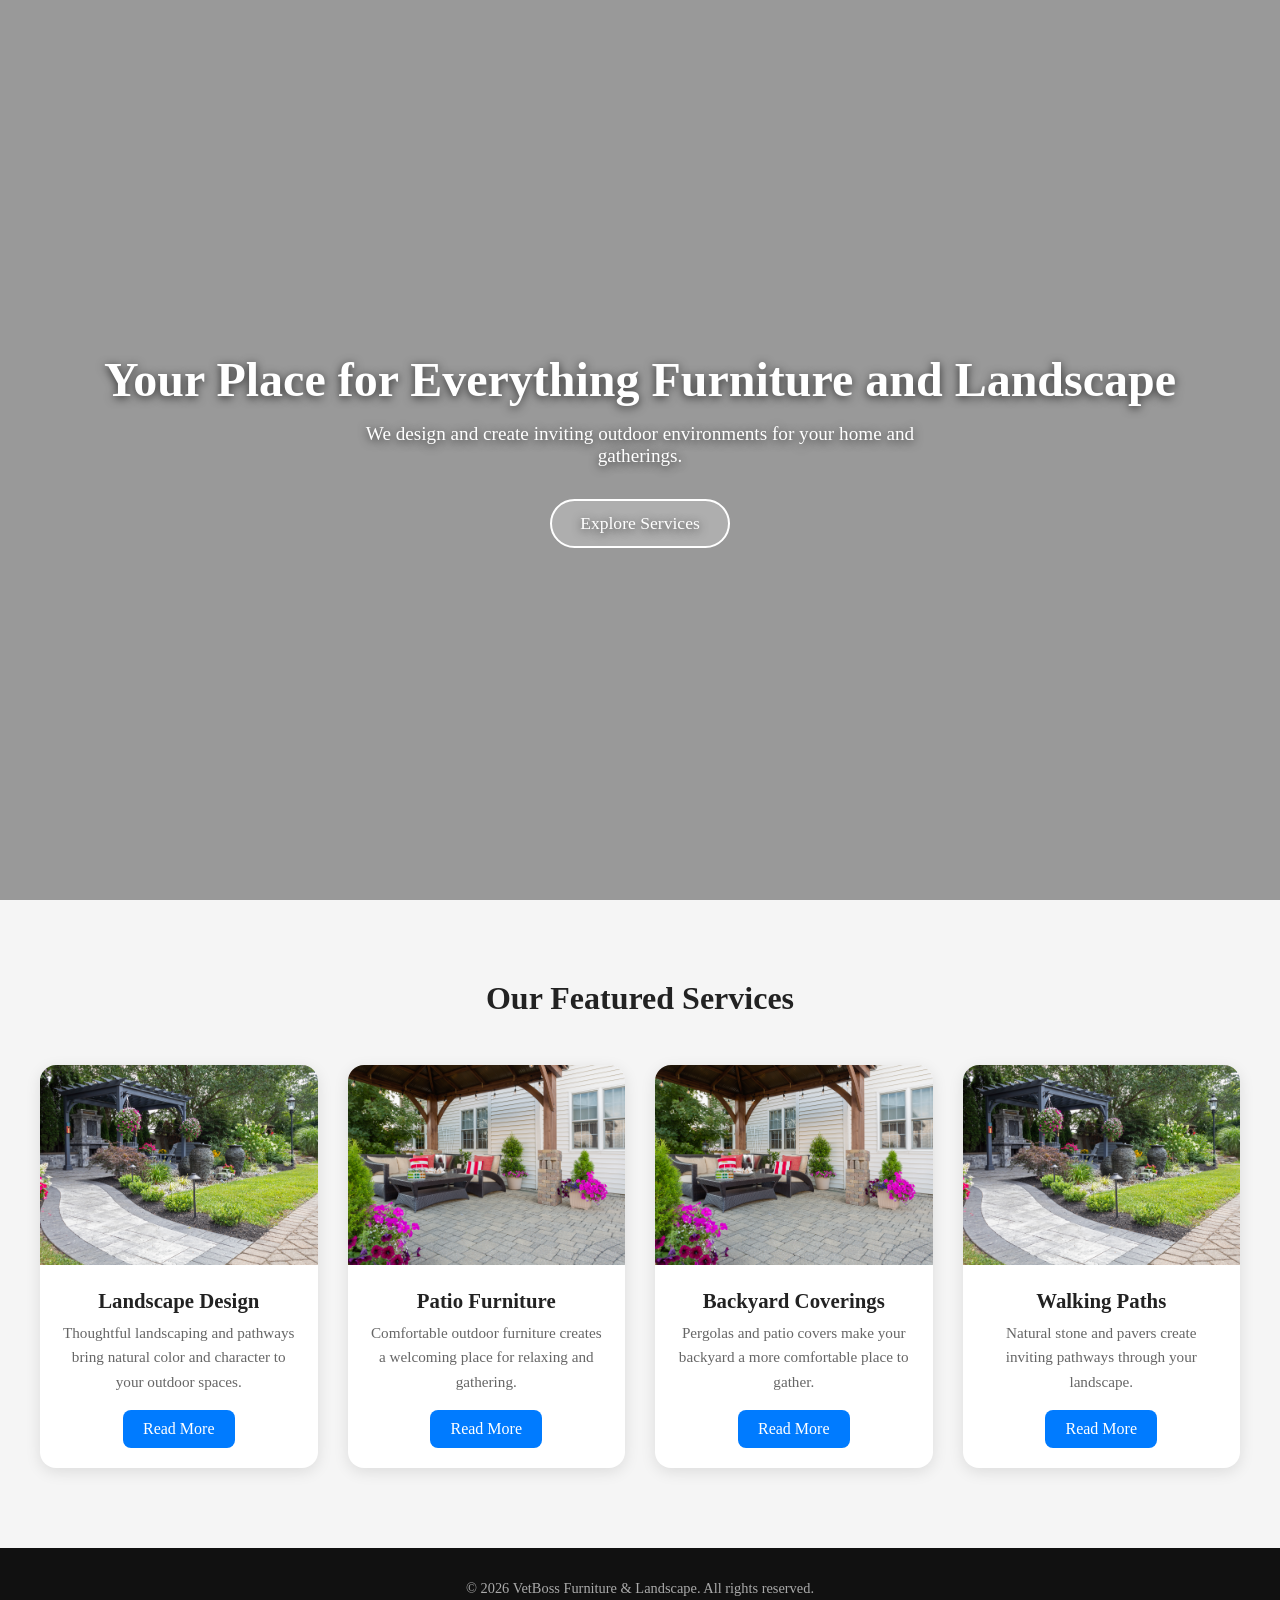
==== index.html @ aa6b44e4 "Initial commit" ====
<!doctype html>
<html lang="en">
  <head>
    <meta charset="UTF-8" />
    <meta name="viewport" content="width=device-width, initial-scale=1.0" />
    <title>Furniture Website</title>
    <link rel="stylesheet" href="CSS/styles.css" />
  </head>
  <body>
    <section class="hero">
      <video autoplay muted loop playsinline>
        <source src="Images/Hero Furniture BG13.mp4" type="video/mp4" />
      </video>

      <div class="hero-content">
        <h1>Your Place for Everything Furniture and Landscape</h1>
        <p>We design and create inviting outdoor environments for your home and gatherings.</p>
        <div class="hero-buttons">
          <a class="btn" href="#cards">Explore Services</a>
        </div>
      </div>
    </section>

    <section id="cards" class="card-section">
      <h2>Our Featured Services</h2>
      <div class="card-container">
        <article class="card">
          <img src="Videos/Hero Landscaping BG11.jpeg" alt="Landscaped garden and outdoor paths" />
          <div class="card-content">
            <h3>Landscape Design</h3>
            <p>Thoughtful landscaping and pathways bring natural color and character to your outdoor spaces.</p>
            <a href="#cards">Read More</a>
          </div>
        </article>

        <article class="card">
          <img src="Videos/Outside Furniture Card2.jpeg" alt="Outdoor patio furniture" />
          <div class="card-content">
            <h3>Patio Furniture</h3>
            <p>Comfortable outdoor furniture creates a welcoming place for relaxing and gathering.</p>
            <a href="#cards">Read More</a>
          </div>
        </article>

        <article class="card">
          <img src="Videos/Outside Furniture Card2.jpeg" alt="Pergola and patio covering" />
          <div class="card-content">
            <h3>Backyard Coverings</h3>
            <p>Pergolas and patio covers make your backyard a more comfortable place to gather.</p>
            <a href="#cards">Read More</a>
          </div>
        </article>

        <article class="card">
          <img src="Videos/Hero Landscaping BG11.jpeg" alt="Stone path through a landscaped garden" />
          <div class="card-content">
            <h3>Walking Paths</h3>
            <p>Natural stone and pavers create inviting pathways through your landscape.</p>
            <a href="#cards">Read More</a>
          </div>
        </article>
      </div>
    </section>

    <footer class="footer">
      <p>&copy; <span id="year"></span> VetBoss Furniture &amp; Landscape. All rights reserved.</p>
    </footer>

    <script>
      const cards = document.querySelectorAll(".card");

      function revealCards() {
        const triggerBottom = window.innerHeight * 0.85;
        cards.forEach((card) => {
          if (card.getBoundingClientRect().top < triggerBottom) {
            card.classList.add("show");
          }
        });
      }

      window.addEventListener("scroll", revealCards);
      revealCards();
      document.getElementById("year").textContent = new Date().getFullYear();
    </script>
  </body>
</html>
---- CSS/styles.css ----
* {
        margin: 0;
        padding: 0;
        box-sizing: border-box;
      }

      html {
        scroll-behavior: smooth;
      }

      /* CSS for Hero Section */
      .hero {
        position: relative;
        width: 100%;
        height: 100vh;
        overflow: hidden;
      }

      .hero video {
        position: absolute;
        top: 0;
        left: 0;
        min-width: 100%;
        min-height: 100%;
        object-fit: cover;
        z-index: 0;
      }

      .hero::before {
        content: "";
        position: absolute;
        top: 0;
        left: 0;
        width: 100%;
        height: 100%;
        background: rgba(0, 0, 0, 0.4);
        z-index: 1;
      }

      .hero-content {
        position: relative;
        z-index: 2;
        color: white;
        text-align: center;
        top: 50%;
        transform: translateY(-50%);
        padding: 0 20px;
        text-shadow: 0 2px 10px rgba(0, 0, 0, 0.7);
      }

      .hero-content h1 {
        font-size: 3rem;
        margin-bottom: 1rem;
      }

      .hero-content p {
        font-size: 1.2rem;
        margin-bottom: 2rem;
        max-width: 600px;
        margin-left: auto;
        margin-right: auto;
      }

      .hero-buttons {
        display: flex;
        justify-content: center;
        flex-wrap: wrap;
        gap: 16px;
      }

      /* CSS For Buttons */
      .btn {
        text-decoration: none;
        color: white;
        background-color: rgba(255, 255, 255, 0.2);
        border: 2px solid white;
        padding: 12px 28px;
        font-size: 1.1rem;
        border-radius: 30px;
        transition: all 0.3s ease;
        cursor: pointer;
      }

      .btn:hover {
        background-color: white;
        color: black;
      }

      .btn-dark:hover {
        background-color: black;
        color: white;
        border-color: white;
      }

      /* CSS For Card Section */
      .card-section {
        background-color: #f5f5f5;
        padding: 80px 24px;
        text-align: center;
      }

      .card-section h2 {
        font-size: 2rem;
        margin-bottom: 48px;
        color: #222;
      }

      .card-container {
        display: grid;
        grid-template-columns: repeat(auto-fit, minmax(260px, 1fr));
        gap: 30px;
        max-width: 1200px;
        margin: 0 auto;
      }

      .card {
        background-color: white;
        border-radius: 16px;
        box-shadow: 0 4px 15px rgba(0, 0, 0, 0.1);
        overflow: hidden;
        transform: translateY(40px);
        opacity: 0;
        transition:
          transform 0.6s ease,
          opacity 0.6s ease;
      }

      .card.show {
        transform: translateY(0);
        opacity: 1;
      }

      .card:hover {
        transform: translateY(-8px);
        box-shadow: 0 8px 20px rgba(0, 0, 0, 0.15);
      }

      .card img {
        width: 100%;
        height: 200px;
        object-fit: cover;
      }

      .card-content {
        padding: 20px;
      }

      .card-content h3 {
        font-size: 1.3rem;
        margin-bottom: 8px;
        color: #222;
      }

      .card-content p {
        font-size: 0.95rem;
        color: #666;
        line-height: 1.6;
        margin-bottom: 16px;
      }

      .card-content a {
        text-decoration: none;
        color: white;
        background-color: #007bff;
        padding: 10px 20px;
        border-radius: 8px;
        display: inline-block;
        transition: background-color 0.3s ease;
      }

      .card-content a:hover {
        background-color: #0056b3;
      }

      /* CSS For Footer Section */
      .footer {
        background-color: #111;
        color: white;
        width: 100%;
        padding: 32px 24px;
        text-align: center;
      }

      .footer p {
        font-size: 0.9rem;
        color: #aaa;
      }

      /* CSS For Responsiveness */
      @media (max-width: 640px) {
        .hero-content h1 {
          font-size: 2rem;
        }

        .hero-content p {
          font-size: 1rem;
        }
    }
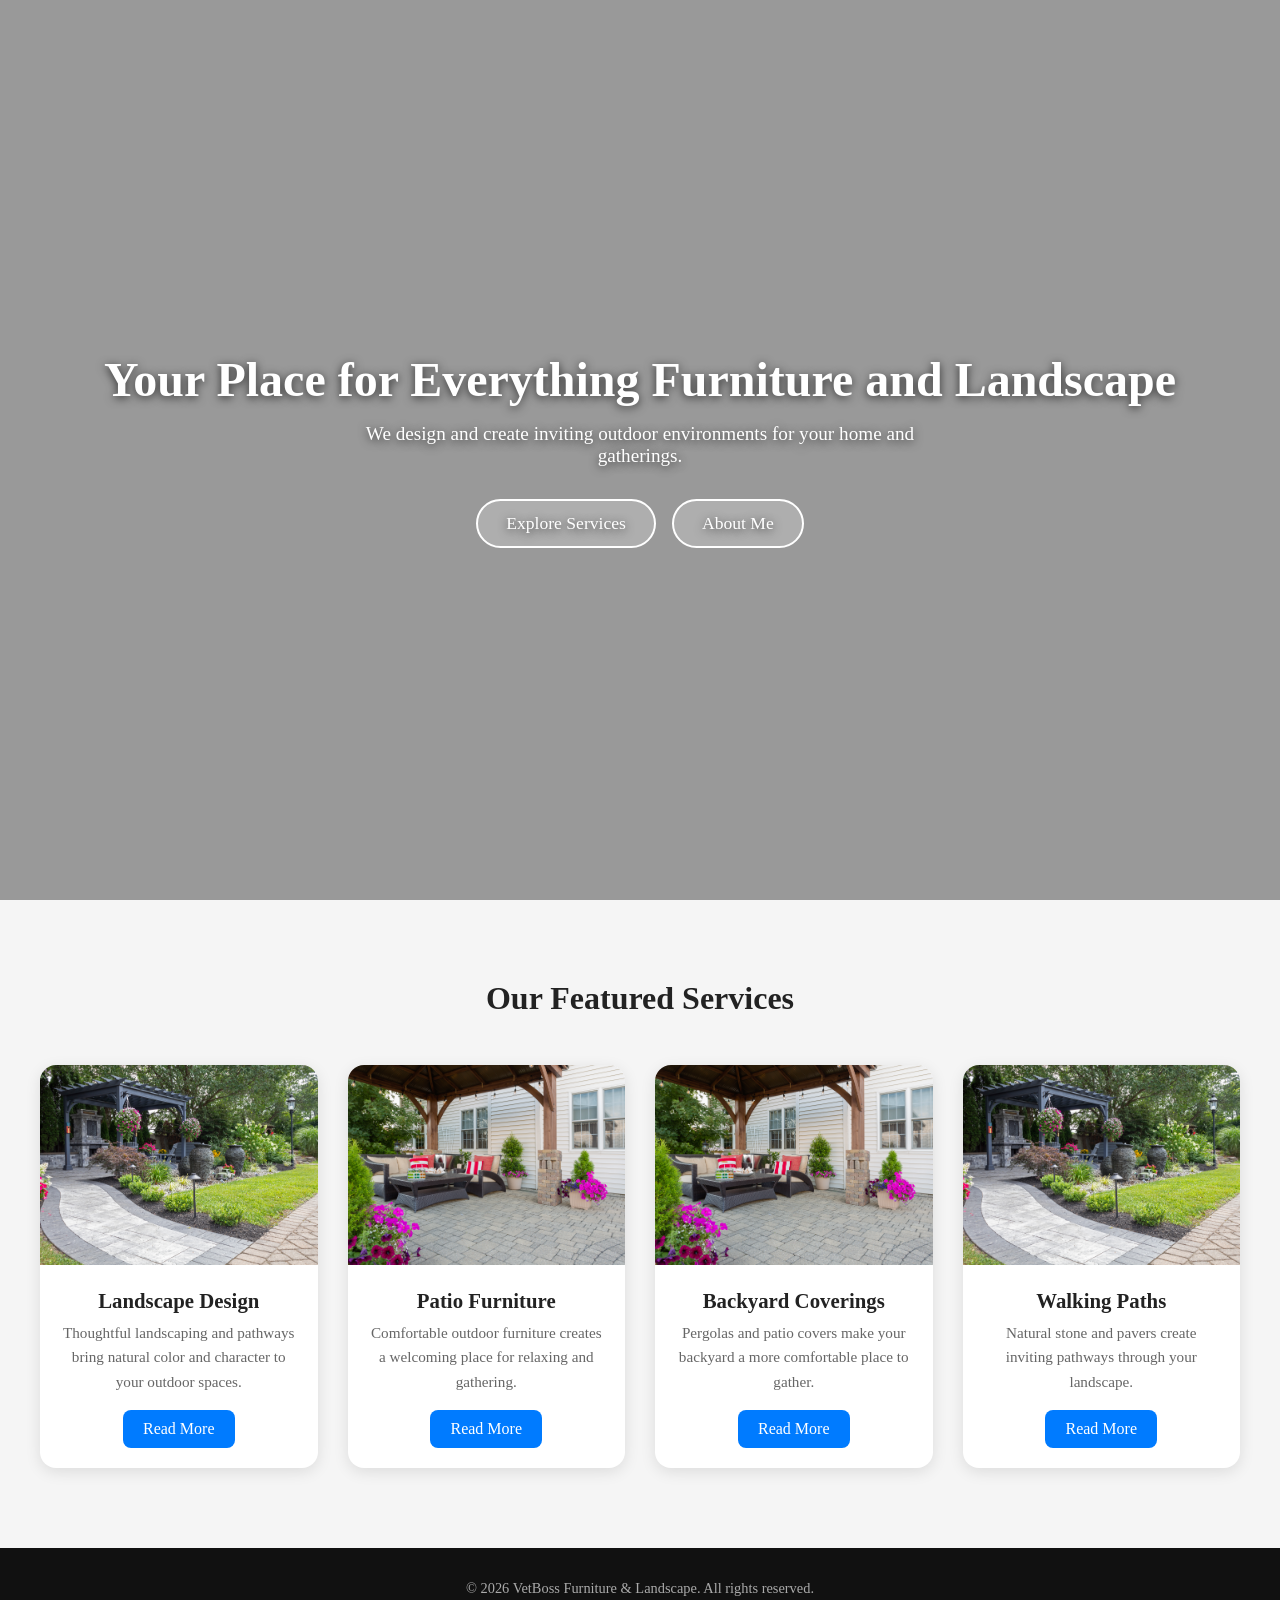
==== commit 5ba7c27e: "Furniture Websit updated" ====
--- a/index.html
+++ b/index.html
@@ -17,6 +17,7 @@
         <p>We design and create inviting outdoor environments for your home and gatherings.</p>
         <div class="hero-buttons">
           <a class="btn" href="#cards">Explore Services</a>
+          <a href="about.html" class="btn">About Me</a>
         </div>
       </div>
     </section>
